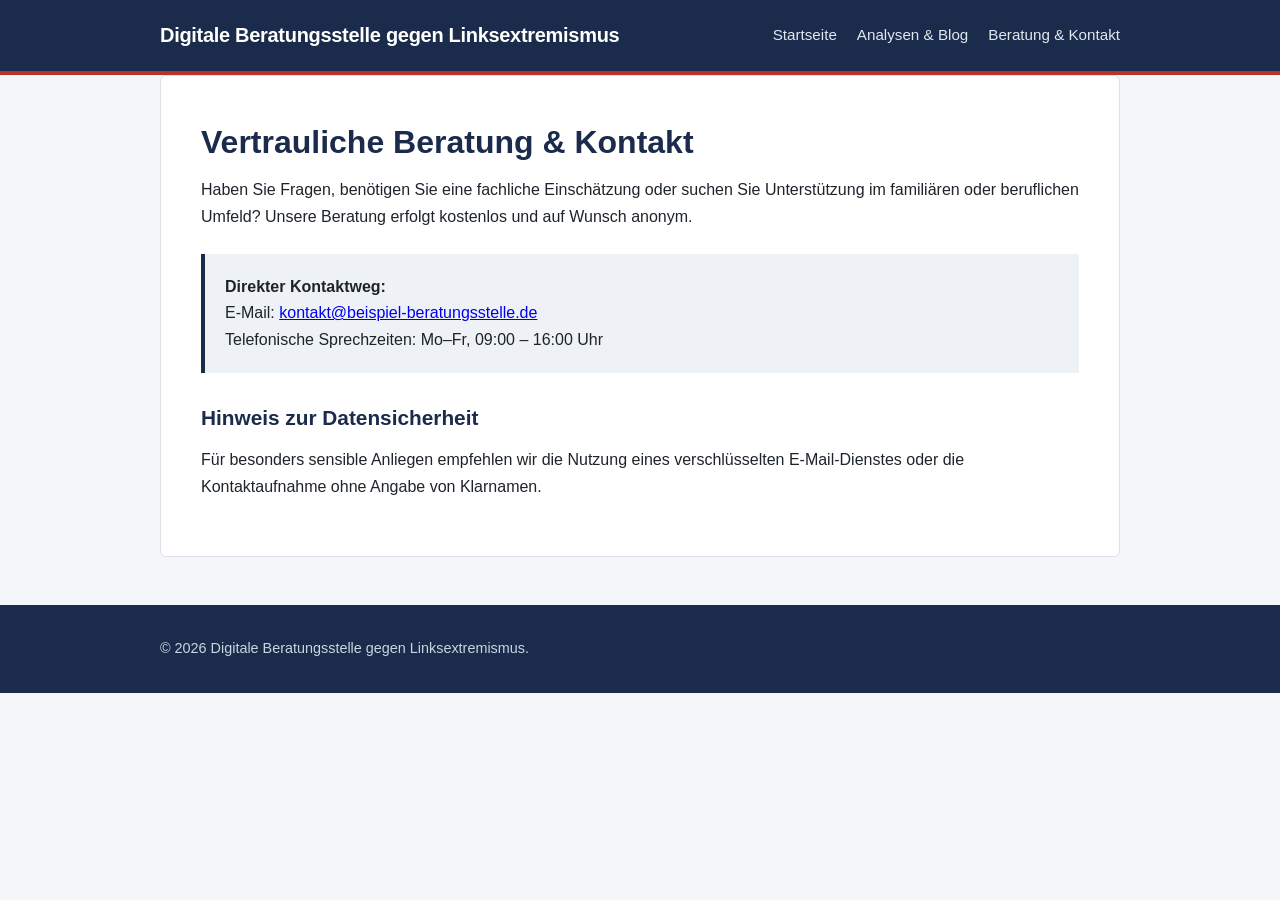
==== kontakt.html @ 28c2f6d6 "Add files via upload" ====
<!DOCTYPE html>
<html lang="de">
<head>
  <meta charset="UTF-8">
  <meta name="viewport" content="width=device-width, initial-scale=1.0">
  <title>Beratung & Kontakt – Digitale Beratungsstelle gegen Linksextremismus</title>
  <link rel="stylesheet" href="style.css">
</head>
<body>

  <header>
    <div class="container nav-wrapper">
      <a href="index.html" class="logo">Digitale Beratungsstelle gegen Linksextremismus</a>
      <nav>
        <ul>
          <li><a href="index.html">Startseite</a></li>
          <li><a href="index.html#publikationen">Analysen & Blog</a></li>
          <li><a href="kontakt.html">Beratung & Kontakt</a></li>
        </ul>
      </nav>
    </div>
  </header>

  <main class="container">
    <div class="article-box">
      <h1>Vertrauliche Beratung & Kontakt</h1>
      <p>Haben Sie Fragen, benötigen Sie eine fachliche Einschätzung oder suchen Sie Unterstützung im familiären oder beruflichen Umfeld? Unsere Beratung erfolgt kostenlos und auf Wunsch anonym.</p>

      <div class="info-box">
        <strong>Direkter Kontaktweg:</strong><br>
        E-Mail: <a href="mailto:kontakt@beispiel-beratungsstelle.de">kontakt@beispiel-beratungsstelle.de</a><br>
        Telefonische Sprechzeiten: Mo–Fr, 09:00 – 16:00 Uhr
      </div>

      <h2>Hinweis zur Datensicherheit</h2>
      <p>Für besonders sensible Anliegen empfehlen wir die Nutzung eines verschlüsselten E-Mail-Dienstes oder die Kontaktaufnahme ohne Angabe von Klarnamen.</p>
    </div>
  </main>

  <footer>
    <div class="container">
      <p>&copy; 2026 Digitale Beratungsstelle gegen Linksextremismus.</p>
    </div>
  </footer>

</body>
</html>
---- style.css ----
:root {
    --primary: #1a2b4c;      /* Deep institutional navy */
    --secondary: #2c4a7c;    /* Muted slate blue */
    --accent: #b8332a;       /* Subtle alert/emphasis red */
    --bg-light: #f4f6f9;
    --text-dark: #1e242b;
    --text-muted: #5a6573;
    --border: #dce1e8;
    --white: #ffffff;
}

* {
    box-sizing: border-box;
    margin: 0;
    padding: 0;
}

body {
    font-family: -apple-system, BlinkMacSystemFont, "Segoe UI", Roboto, Helvetica, Arial, sans-serif;
    line-height: 1.65;
    color: var(--text-dark);
    background-color: var(--bg-light);
}

/* Header & Navigation */
header {
    background-color: var(--primary);
    color: var(--white);
    padding: 1.2rem 0;
    border-bottom: 4px solid var(--accent);
}

.container {
    max-width: 1000px;
    margin: 0 auto;
    padding: 0 20px;
}

.nav-wrapper {
    display: flex;
    justify-content: space-between;
    align-items: center;
    flex-wrap: wrap;
}

.logo {
    font-size: 1.25rem;
    font-weight: 700;
    color: var(--white);
    text-decoration: none;
    letter-spacing: -0.3px;
}

nav ul {
    list-style: none;
    display: flex;
    gap: 20px;
}

nav a {
    color: #e2e8f0;
    text-decoration: none;
    font-weight: 500;
    font-size: 0.95rem;
}

nav a:hover {
    color: var(--white);
    text-decoration: underline;
}

/* Hero Section */
.hero {
    background-color: var(--white);
    padding: 3rem 0;
    border-bottom: 1px solid var(--border);
}

.hero h1 {
    font-size: 2rem;
    color: var(--primary);
    margin-bottom: 1rem;
}

.hero p {
    font-size: 1.1rem;
    color: var(--text-muted);
    max-width: 750px;
    margin-bottom: 1.5rem;
}

.btn {
    display: inline-block;
    background-color: var(--primary);
    color: var(--white);
    padding: 0.75rem 1.5rem;
    border-radius: 4px;
    text-decoration: none;
    font-weight: 600;
    transition: background 0.2s;
}

.btn:hover {
    background-color: var(--secondary);
}

/* Main Content & Blog Cards */
main {
    padding: 2.5rem 0;
}

.section-title {
    font-size: 1.5rem;
    color: var(--primary);
    margin-bottom: 1.5rem;
    padding-bottom: 0.5rem;
    border-bottom: 2px solid var(--border);
}

.blog-grid {
    display: grid;
    grid-template-columns: repeat(auto-fit, minmax(300px, 1fr));
    gap: 20px;
}

.card {
    background: var(--white);
    border: 1px solid var(--border);
    border-radius: 6px;
    padding: 1.5rem;
    display: flex;
    flex-direction: column;
    justify-content: space-between;
}

.card-meta {
    font-size: 0.85rem;
    color: var(--text-muted);
    margin-bottom: 0.5rem;
}

.card h3 {
    font-size: 1.2rem;
    margin-bottom: 0.75rem;
    color: var(--primary);
}

.card p {
    color: var(--text-dark);
    font-size: 0.95rem;
    margin-bottom: 1.25rem;
}

.read-more {
    color: var(--secondary);
    font-weight: 600;
    text-decoration: none;
    font-size: 0.9rem;
}

.read-more:hover {
    text-decoration: underline;
}

/* Single Article Page */
.article-box {
    background: var(--white);
    padding: 2.5rem;
    border-radius: 6px;
    border: 1px solid var(--border);
}

.article-box h1 {
    color: var(--primary);
    margin-bottom: 0.5rem;
}

.article-box h2 {
    color: var(--primary);
    margin-top: 1.75rem;
    margin-bottom: 0.75rem;
    font-size: 1.3rem;
}

.article-box p {
    margin-bottom: 1rem;
}

/* Info Box */
.info-box {
    background-color: #eef2f7;
    border-left: 4px solid var(--primary);
    padding: 1.25rem;
    margin: 1.5rem 0;
}

/* Footer */
footer {
    background-color: var(--primary);
    color: #cbd5e1;
    padding: 2rem 0;
    margin-top: 3rem;
    font-size: 0.9rem;
}

footer a {
    color: var(--white);
}
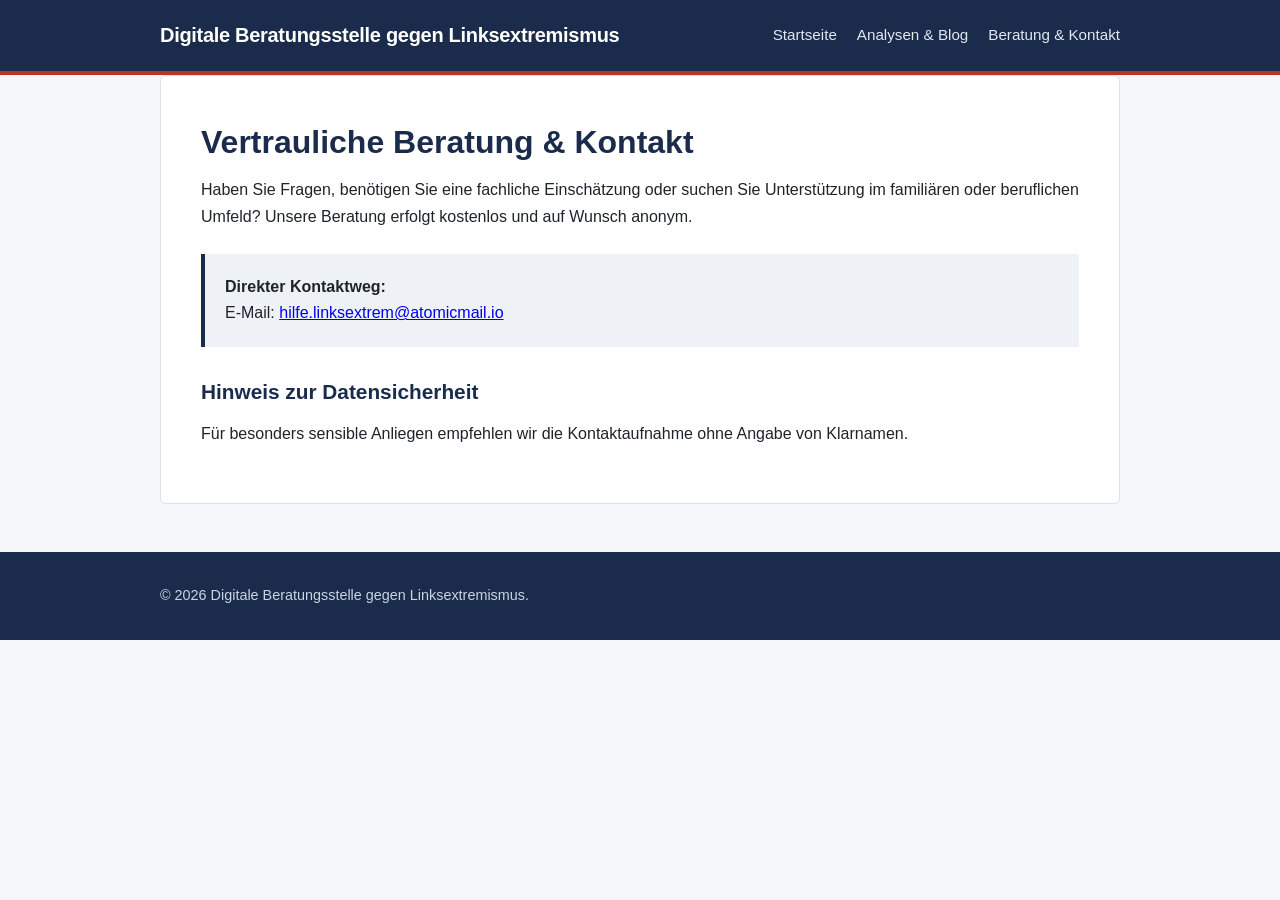
==== commit 95ac29e2: "Add files via upload" ====
--- a/kontakt.html
+++ b/kontakt.html
@@ -14,7 +14,7 @@
       <nav>
         <ul>
           <li><a href="index.html">Startseite</a></li>
-          <li><a href="index.html#publikationen">Analysen & Blog</a></li>
+          <li><a href="publikationen.html">Analysen & Blog</a></li>
           <li><a href="kontakt.html">Beratung & Kontakt</a></li>
         </ul>
       </nav>
@@ -28,12 +28,11 @@
 
       <div class="info-box">
         <strong>Direkter Kontaktweg:</strong><br>
-        E-Mail: <a href="mailto:kontakt@beispiel-beratungsstelle.de">kontakt@beispiel-beratungsstelle.de</a><br>
-        Telefonische Sprechzeiten: Mo–Fr, 09:00 – 16:00 Uhr
+        E-Mail: <a href="mailto:kontakt@beispiel-beratungsstelle.de">hilfe.linksextrem@atomicmail.io</a><br>
       </div>
 
       <h2>Hinweis zur Datensicherheit</h2>
-      <p>Für besonders sensible Anliegen empfehlen wir die Nutzung eines verschlüsselten E-Mail-Dienstes oder die Kontaktaufnahme ohne Angabe von Klarnamen.</p>
+      <p>Für besonders sensible Anliegen empfehlen wir die Kontaktaufnahme ohne Angabe von Klarnamen.</p>
     </div>
   </main>
 
--- a/style.css
+++ b/style.css
@@ -206,3 +206,28 @@
 footer a {
     color: var(--white);
 }
+
+/* Größere Darstellung auf der Blog-Übersichtsseite */
+.blog-grid-large {
+    grid-template-columns: 1fr; /* Eine Spalte statt mehrere nebeneinander -> volle Breite */
+    gap: 28px;
+}
+
+.card-large {
+    padding: 2.25rem;
+}
+
+.card-large h3 {
+    font-size: 1.55rem;
+    margin-bottom: 1rem;
+}
+
+.card-large p {
+    font-size: 1.08rem;
+    line-height: 1.75;
+    margin-bottom: 1.5rem;
+}
+
+.card-large .read-more {
+    font-size: 1.05rem;
+}
